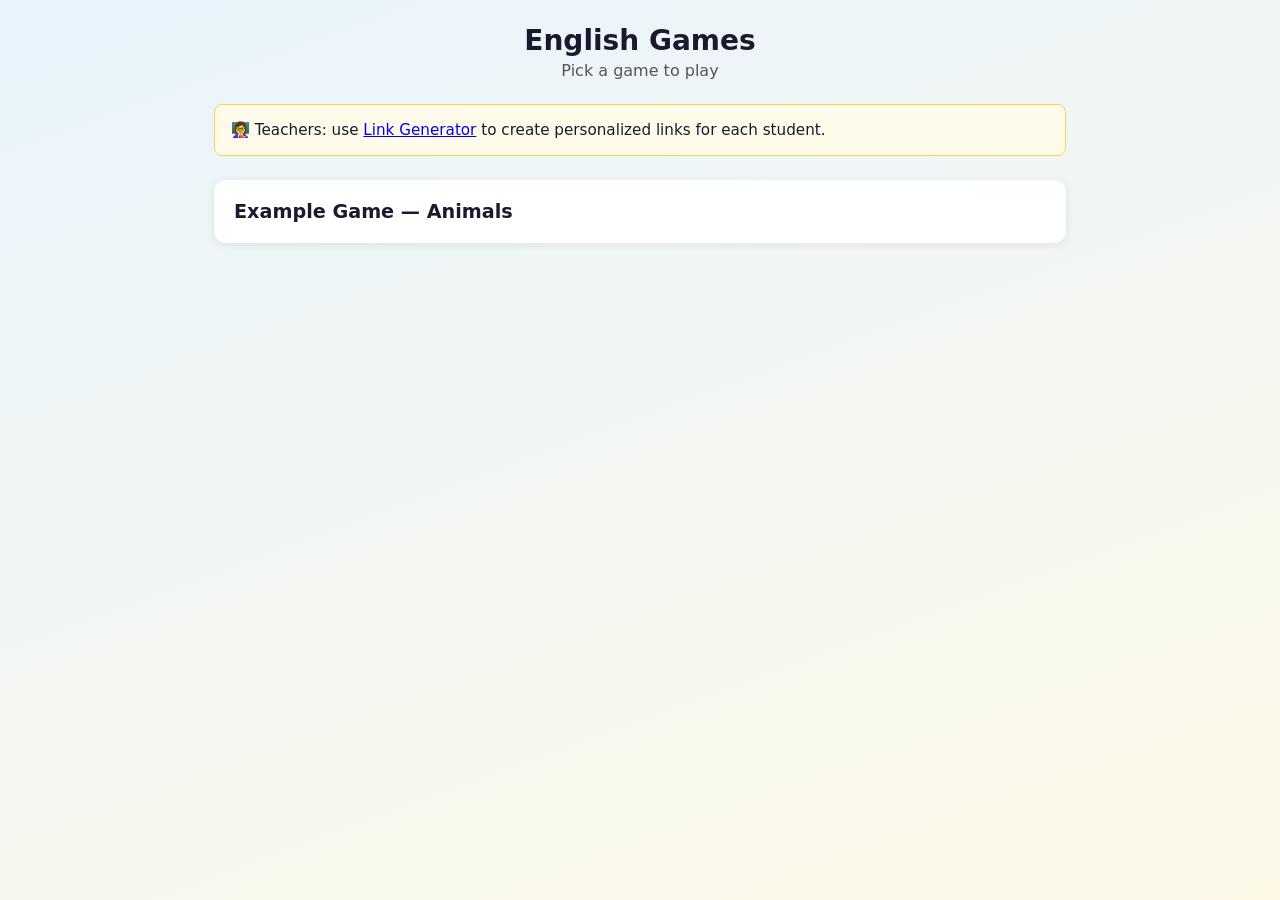
==== index.html @ e83ddf3c "Init" ====
<!DOCTYPE html>
<html lang="en">
<head>
  <meta charset="UTF-8">
  <meta name="viewport" content="width=device-width, initial-scale=1.0">
  <title>English Games</title>
  <link rel="stylesheet" href="css/style.css">
</head>
<body>
  <div class="container">
    <header>
      <h1>English Games</h1>
      <p class="subtitle">Pick a game to play</p>
    </header>

    <p class="note">
      👩‍🏫 Teachers: use <a href="links.html">Link Generator</a> to create personalized links for each student.
    </p>

    <ul id="game-list" class="game-list"></ul>
    <p id="error" class="error-msg hidden"></p>
  </div>

  <script src="js/utils.js"></script>
  <script>
    async function init() {
      const list = document.getElementById('game-list');
      const error = document.getElementById('error');

      try {
        const games = await loadGamesRegistry();
        if (games.length === 0) {
          error.textContent = 'No games available yet.';
          error.classList.remove('hidden');
          return;
        }

        games.forEach(({ id, title }) => {
          const li = document.createElement('li');
          const a = document.createElement('a');
          a.href = buildGameUrl(id);
          a.textContent = title || id;
          li.appendChild(a);
          list.appendChild(li);
        });
      } catch (err) {
        error.textContent = 'Could not load games.';
        error.classList.remove('hidden');
      }
    }

    document.addEventListener('DOMContentLoaded', init);
  </script>
</body>
</html>
---- css/style.css ----
*,
*::before,
*::after {
  box-sizing: border-box;
}

body {
  margin: 0;
  min-height: 100vh;
  font-family: system-ui, -apple-system, 'Segoe UI', sans-serif;
  background: linear-gradient(160deg, #e8f4fd 0%, #fef9e7 100%);
  color: #1a1a2e;
}

.container {
  max-width: 900px;
  margin: 0 auto;
  padding: 1.5rem;
}

header {
  text-align: center;
  margin-bottom: 1.5rem;
}

h1 {
  margin: 0 0 0.25rem;
  font-size: 1.75rem;
}

.subtitle {
  margin: 0;
  color: #555;
  font-size: 1rem;
}

.score-bar {
  display: flex;
  justify-content: center;
  gap: 1.5rem;
  flex-wrap: wrap;
  background: #fff;
  border-radius: 12px;
  padding: 0.75rem 1.25rem;
  margin-bottom: 1.5rem;
  box-shadow: 0 2px 8px rgba(0, 0, 0, 0.08);
  font-weight: 600;
}

.score-bar span {
  color: #2563eb;
}

.game-area {
  background: #fff;
  border-radius: 16px;
  padding: 1.5rem;
  box-shadow: 0 4px 16px rgba(0, 0, 0, 0.1);
}

.word-progress {
  text-align: center;
  margin-bottom: 1rem;
  font-size: 1.1rem;
  color: #666;
}

.audio-row {
  display: flex;
  justify-content: center;
  margin-bottom: 1.5rem;
}

.btn-play {
  display: inline-flex;
  align-items: center;
  gap: 0.5rem;
  padding: 1rem 2rem;
  font-size: 1.25rem;
  font-weight: 700;
  color: #fff;
  background: #2563eb;
  border: none;
  border-radius: 999px;
  cursor: pointer;
  box-shadow: 0 4px 12px rgba(37, 99, 235, 0.4);
  transition: transform 0.15s, background 0.15s;
}

.btn-play:hover {
  background: #1d4ed8;
  transform: scale(1.03);
}

.btn-play:active {
  transform: scale(0.98);
}

.images-grid {
  display: grid;
  grid-template-columns: repeat(auto-fill, minmax(140px, 1fr));
  gap: 1rem;
}

.image-card {
  aspect-ratio: 1;
  border: 4px solid transparent;
  border-radius: 12px;
  overflow: hidden;
  cursor: pointer;
  background: #f3f4f6;
  transition: transform 0.15s, border-color 0.15s, box-shadow 0.15s;
  padding: 0;
}

.image-card:hover:not(:disabled) {
  transform: scale(1.04);
  box-shadow: 0 4px 12px rgba(0, 0, 0, 0.15);
}

.image-card img {
  width: 100%;
  height: 100%;
  object-fit: cover;
  display: block;
}

.image-card.correct-flash {
  border-color: #22c55e;
  box-shadow: 0 0 0 4px rgba(34, 197, 94, 0.3);
}

.image-card.wrong-flash {
  border-color: #ef4444;
  animation: shake 0.4s;
}

.image-card.reveal-correct {
  border-color: #22c55e;
  box-shadow: 0 0 0 6px rgba(34, 197, 94, 0.5);
}

.image-card:disabled {
  cursor: default;
  opacity: 0.85;
}

@keyframes shake {
  0%, 100% { transform: translateX(0); }
  25% { transform: translateX(-6px); }
  75% { transform: translateX(6px); }
}

.feedback {
  text-align: center;
  margin-top: 1.25rem;
  min-height: 2rem;
  font-size: 1.2rem;
  font-weight: 600;
}

.feedback.success { color: #16a34a; }
.feedback.retry { color: #d97706; }
.feedback.fail { color: #dc2626; }

/* Results screen */
.results {
  text-align: center;
  padding: 2rem 1rem;
}

.results h2 {
  font-size: 2rem;
  margin: 0 0 0.5rem;
}

.results .final-score {
  font-size: 3rem;
  font-weight: 800;
  color: #2563eb;
  margin: 1rem 0;
}

.breakdown {
  display: flex;
  justify-content: center;
  gap: 1.5rem;
  flex-wrap: wrap;
  margin: 1.5rem 0;
}

.breakdown-item {
  background: #f3f4f6;
  border-radius: 10px;
  padding: 0.75rem 1.25rem;
  min-width: 100px;
}

.breakdown-item .num {
  display: block;
  font-size: 1.5rem;
  font-weight: 700;
}

.breakdown-item .label {
  font-size: 0.85rem;
  color: #666;
}

.save-status {
  margin-top: 1rem;
  color: #666;
}

.save-status.ok { color: #16a34a; }
.save-status.err { color: #dc2626; }

/* Home & links pages */
.game-list {
  list-style: none;
  padding: 0;
  display: grid;
  gap: 1rem;
}

.game-list a {
  display: block;
  padding: 1.25rem;
  background: #fff;
  border-radius: 12px;
  text-decoration: none;
  color: inherit;
  font-size: 1.2rem;
  font-weight: 600;
  box-shadow: 0 2px 8px rgba(0, 0, 0, 0.08);
  transition: transform 0.15s;
}

.game-list a:hover {
  transform: translateY(-2px);
  box-shadow: 0 4px 12px rgba(0, 0, 0, 0.12);
}

.note {
  background: #fffbeb;
  border: 1px solid #fcd34d;
  border-radius: 8px;
  padding: 1rem;
  margin-bottom: 1.5rem;
  font-size: 0.95rem;
}

.form-group {
  margin-bottom: 1rem;
}

.form-group label {
  display: block;
  font-weight: 600;
  margin-bottom: 0.35rem;
}

.form-group select,
.form-group textarea {
  width: 100%;
  padding: 0.6rem;
  font-size: 1rem;
  border: 1px solid #d1d5db;
  border-radius: 8px;
}

.form-group textarea {
  min-height: 120px;
  resize: vertical;
}

.btn-primary {
  padding: 0.75rem 1.5rem;
  font-size: 1rem;
  font-weight: 600;
  color: #fff;
  background: #2563eb;
  border: none;
  border-radius: 8px;
  cursor: pointer;
}

.btn-primary:hover {
  background: #1d4ed8;
}

.link-output {
  margin-top: 1.5rem;
}

.link-output textarea {
  width: 100%;
  min-height: 200px;
  padding: 0.75rem;
  font-family: monospace;
  font-size: 0.85rem;
  border: 1px solid #d1d5db;
  border-radius: 8px;
}

.hidden {
  display: none !important;
}

.error-msg {
  text-align: center;
  color: #dc2626;
  padding: 2rem;
  font-size: 1.1rem;
}
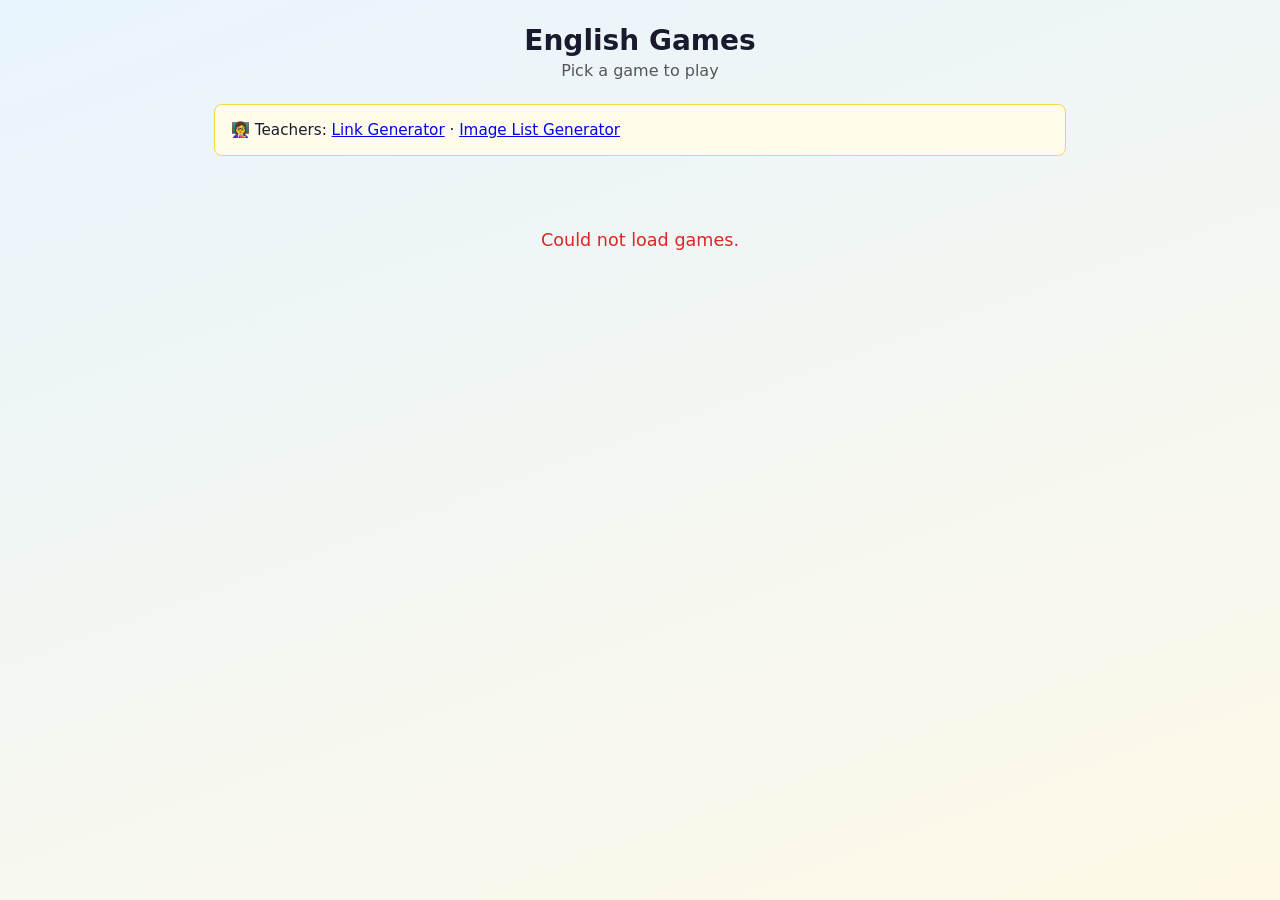
==== commit 5662052a: "List generator" ====
--- a/index.html
+++ b/index.html
@@ -14,7 +14,9 @@
     </header>
 
     <p class="note">
-      👩‍🏫 Teachers: use <a href="links.html">Link Generator</a> to create personalized links for each student.
+      👩‍🏫 Teachers:
+      <a href="links.html">Link Generator</a> ·
+      <a href="tools/list-generator.html">Image List Generator</a>
     </p>
 
     <ul id="game-list" class="game-list"></ul>
--- a/css/style.css
+++ b/css/style.css
@@ -145,6 +145,23 @@
   opacity: 0.85;
 }
 
+.image-card.image-error {
+  background: #fee2e2;
+  display: flex;
+  align-items: center;
+  justify-content: center;
+}
+
+.image-card.image-error .image-error-label {
+  font-size: 1.5rem;
+  font-weight: 700;
+  color: #991b1b;
+}
+
+.image-card.image-error img {
+  display: none;
+}
+
 @keyframes shake {
   0%, 100% { transform: translateX(0); }
   25% { transform: translateX(-6px); }
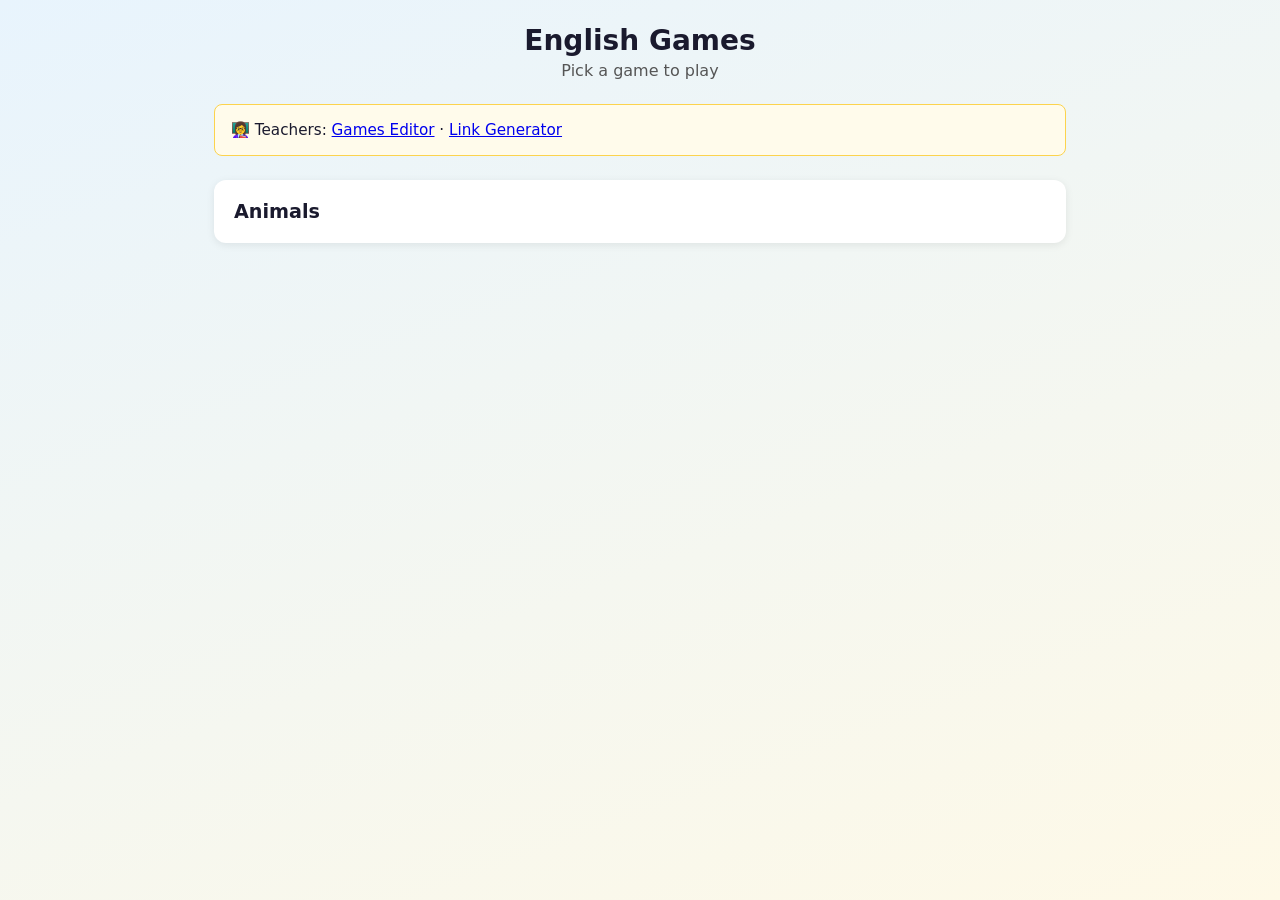
==== commit 98b903dc: "Fix" ====
--- a/index.html
+++ b/index.html
@@ -15,8 +15,8 @@
 
     <p class="note">
       👩‍🏫 Teachers:
-      <a href="links.html">Link Generator</a> ·
-      <a href="tools/list-generator.html">Image List Generator</a>
+      <a href="tools/games-editor.html">Games Editor</a> ·
+      <a href="links.html">Link Generator</a>
     </p>
 
     <ul id="game-list" class="game-list"></ul>
--- a/css/style.css
+++ b/css/style.css
@@ -330,3 +330,192 @@
   padding: 2rem;
   font-size: 1.1rem;
 }
+
+/* Game generator */
+.word-list {
+  display: grid;
+  gap: 1rem;
+  margin-bottom: 1.5rem;
+}
+
+.word-row {
+  background: #fff;
+  border-radius: 12px;
+  padding: 1.25rem;
+  box-shadow: 0 2px 8px rgba(0, 0, 0, 0.08);
+}
+
+.word-row-header {
+  display: flex;
+  justify-content: space-between;
+  align-items: center;
+  margin-bottom: 1rem;
+}
+
+.word-row-header h3 {
+  margin: 0;
+  font-size: 1.1rem;
+}
+
+.btn-remove {
+  padding: 0.4rem 0.75rem;
+  font-size: 0.85rem;
+  color: #dc2626;
+  background: #fee2e2;
+  border: none;
+  border-radius: 6px;
+  cursor: pointer;
+}
+
+.btn-remove:hover {
+  background: #fecaca;
+}
+
+.btn-secondary {
+  padding: 0.75rem 1.5rem;
+  font-size: 1rem;
+  font-weight: 600;
+  color: #2563eb;
+  background: #fff;
+  border: 2px solid #2563eb;
+  border-radius: 8px;
+  cursor: pointer;
+  margin-right: 0.5rem;
+}
+
+.btn-secondary:hover {
+  background: #eff6ff;
+}
+
+.file-hint {
+  display: block;
+  margin-top: 0.35rem;
+  font-size: 0.85rem;
+  color: #666;
+}
+
+.file-hint.ok {
+  color: #16a34a;
+}
+
+.actions-row {
+  display: flex;
+  flex-wrap: wrap;
+  gap: 0.5rem;
+  margin-top: 1.5rem;
+}
+
+.form-group input[type="file"],
+.form-group input[type="text"] {
+  width: 100%;
+  padding: 0.5rem;
+  font-size: 0.95rem;
+}
+
+/* Games editor */
+.editor-layout {
+  display: grid;
+  grid-template-columns: 220px 1fr;
+  gap: 1.5rem;
+  align-items: start;
+}
+
+@media (max-width: 720px) {
+  .editor-layout {
+    grid-template-columns: 1fr;
+  }
+}
+
+.games-sidebar {
+  background: #fff;
+  border-radius: 12px;
+  padding: 1rem;
+  box-shadow: 0 2px 8px rgba(0, 0, 0, 0.08);
+}
+
+.games-sidebar h2 {
+  margin: 0 0 0.75rem;
+  font-size: 1rem;
+}
+
+.games-sidebar-list {
+  list-style: none;
+  padding: 0;
+  margin: 0 0 1rem;
+}
+
+.games-sidebar-list li {
+  margin-bottom: 0.35rem;
+}
+
+.games-sidebar-list button {
+  width: 100%;
+  text-align: left;
+  padding: 0.6rem 0.75rem;
+  border: none;
+  border-radius: 8px;
+  background: #f3f4f6;
+  cursor: pointer;
+  font-size: 0.95rem;
+}
+
+.games-sidebar-list button.active {
+  background: #2563eb;
+  color: #fff;
+}
+
+.games-sidebar-list button.deleted {
+  opacity: 0.45;
+  text-decoration: line-through;
+}
+
+.game-editor-panel {
+  min-width: 0;
+}
+
+.image-preview-grid {
+  display: flex;
+  flex-wrap: wrap;
+  gap: 0.5rem;
+  margin: 0.5rem 0;
+}
+
+.image-preview {
+  width: 64px;
+  height: 64px;
+  object-fit: cover;
+  border-radius: 6px;
+  border: 2px solid #e5e7eb;
+}
+
+.image-preview.correct-preview {
+  border-color: #22c55e;
+}
+
+.editor-toolbar {
+  display: flex;
+  flex-wrap: wrap;
+  gap: 0.5rem;
+  margin-bottom: 1rem;
+}
+
+.btn-danger {
+  padding: 0.75rem 1.5rem;
+  font-size: 1rem;
+  font-weight: 600;
+  color: #dc2626;
+  background: #fff;
+  border: 2px solid #dc2626;
+  border-radius: 8px;
+  cursor: pointer;
+}
+
+.btn-danger:hover {
+  background: #fef2f2;
+}
+
+.loading-msg {
+  text-align: center;
+  color: #666;
+  padding: 2rem;
+}
